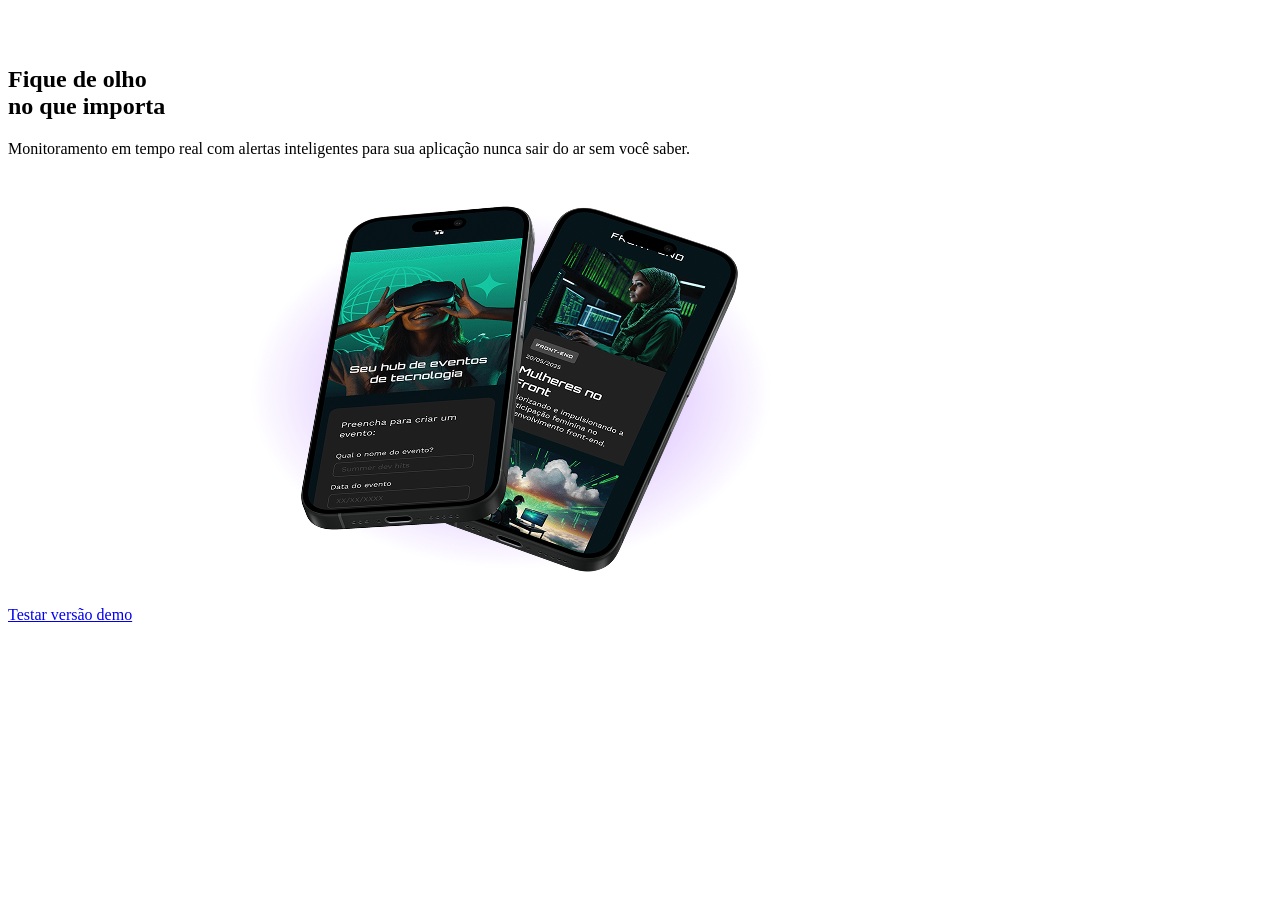
==== tecboard/index.html @ 1375136a "Estrutura HTML da index" ====
<!DOCTYPE html>
<html lang="pt-br">
<head>
    <meta charset="UTF-8">
    <meta name="viewport" content="width=device-width, initial-scale=1.0">
    <title>Tecboard</title>

    <link rel="icon" href="favicon-tecboard-roxo.svg" type="image/svg+xml">

</head>
<body>
    <header>
        <img 
        src="img/logo-tecboard-branco.png" 
        alt="Logo Tecboard na cor branca">
    </header>
    <main>
        <section>
            <h1>
                <span>Fique de olho</span>
                <br>no que importa
            </h1>
            <p>
                Monitoramento em tempo real com alertas inteligentes para sua aplicação nunca sair do ar sem você saber.
            </p>
            <a href="#">Testar versão demo</a>
            <img 
            src="img/celulares-sobrespostos-desktop.png" 
            alt="Dois celulares sobrepostos com a sombra roxa sob eles">
        </section>
    </main>    
</body>
</html>
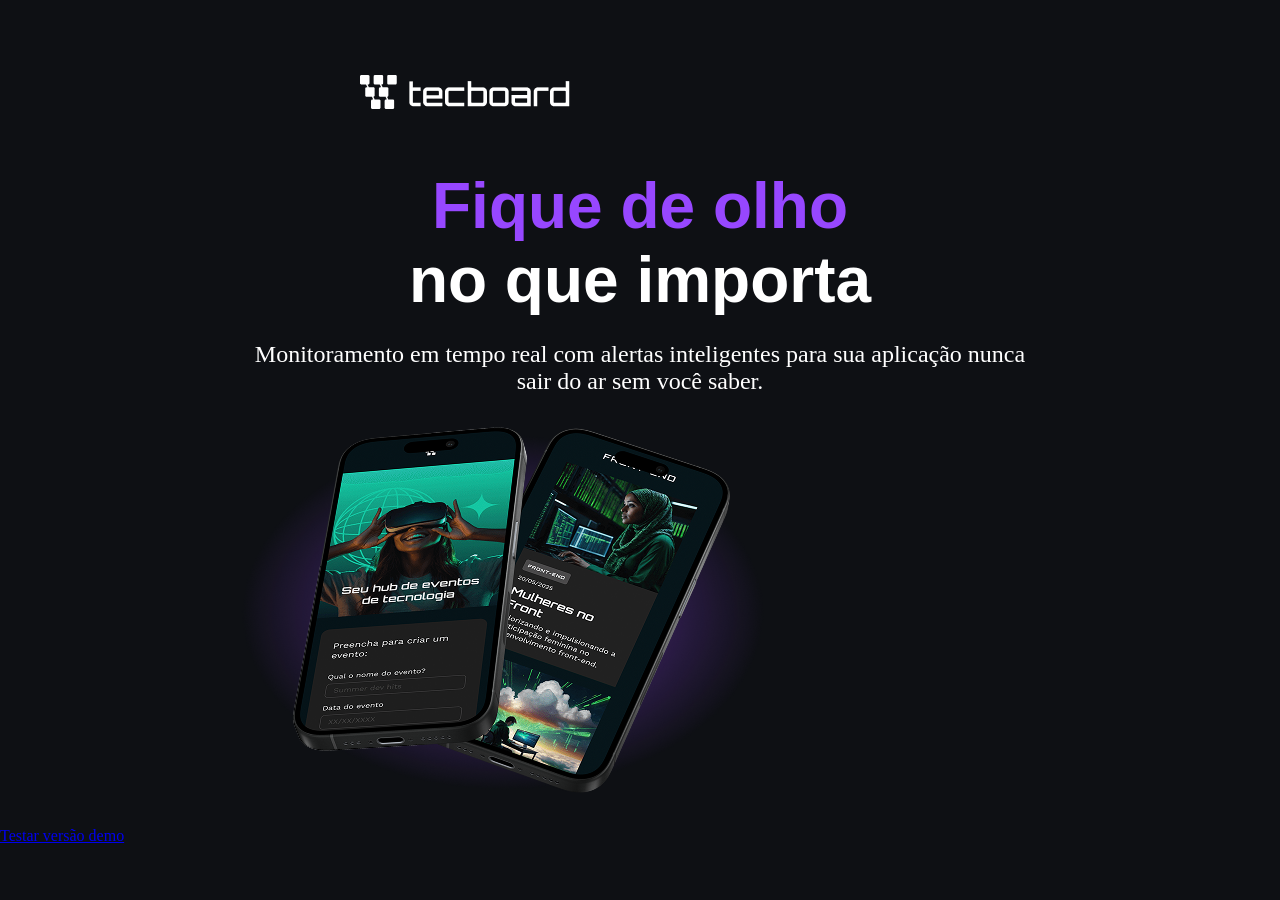
==== commit 5203463d: "Estilização da página - 1" ====
--- a/tecboard/index.html
+++ b/tecboard/index.html
@@ -6,6 +6,8 @@
     <title>Tecboard</title>
 
     <link rel="icon" href="favicon-tecboard-roxo.svg" type="image/svg+xml">
+
+    <link rel="stylesheet" href="css/style.css">
 
 </head>
 <body>
--- a/tecboard/css/style.css
+++ b/tecboard/css/style.css
@@ -0,0 +1,35 @@
+/*Reset*/
+* {
+    margin: 0;
+    padding: 0;
+}
+
+/*Estilos Desktop*/
+body {
+    background-color: #0e1014;
+    color: #fff;
+}
+
+header img {
+    display: block;
+    margin: 75px 0 0 360px;
+}
+
+h1 {
+    font-size: 64px;
+    font-family: Impact, Haettenschweiler, 'Arial Narrow Bold', sans-serif;
+    text-align: center;
+    margin-top: 60px;
+}
+
+h1 span {
+    color: #9747FF;
+}
+
+p {
+    font-family: Georgia, 'Times New Roman', Times, serif;
+    font-size: 24px;
+    text-align: center;
+    margin: 24px auto 0;
+    width: 792px;
+}
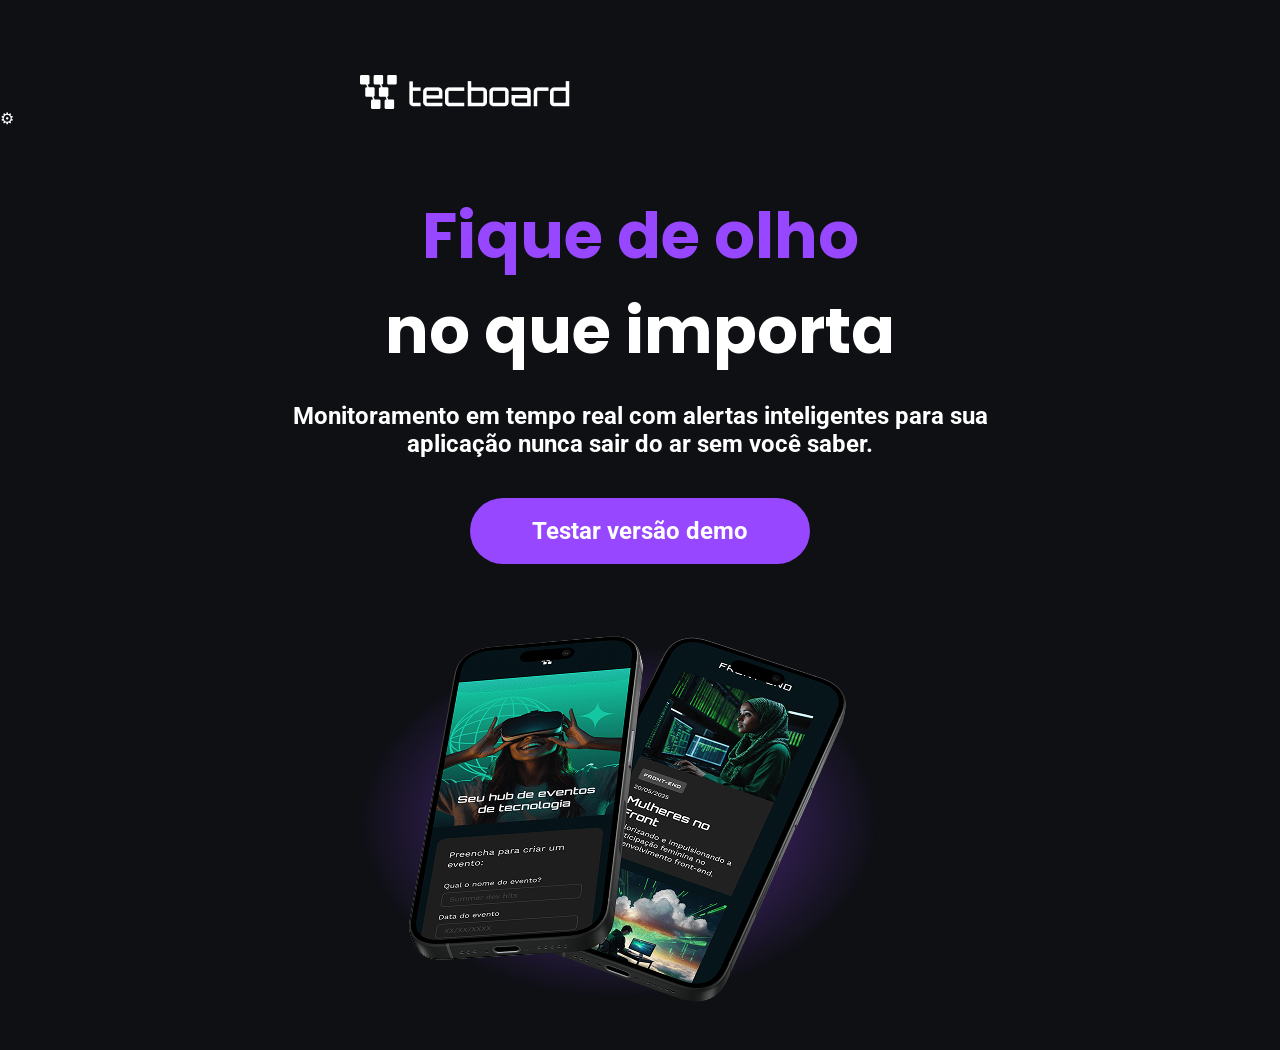
==== commit 92bf8f27: "Botão para alterar tema" ====
--- a/tecboard/index.html
+++ b/tecboard/index.html
@@ -13,8 +13,11 @@
 <body>
     <header>
         <img 
-        src="img/logo-tecboard-branco.png" 
-        alt="Logo Tecboard na cor branca">
+            src="img/logo-tecboard-branco.png" 
+            alt="Logo Tecboard na cor branca">
+
+        <span title="Trocar Tema">⚙</span>
+
     </header>
     <main>
         <section>
--- a/tecboard/css/style.css
+++ b/tecboard/css/style.css
@@ -1,3 +1,19 @@
+@font-face {
+    font-family: "Poppins";
+    src: url("../fonts/Poppins-Bold.ttf") format(truetype);
+    font-weight: 700;
+    font-style: normal;
+    font-display: swap;
+}
+
+@font-face {
+    font-family: "Roboto";
+    src: url("../fonts/Roboto-Bold.ttf") format(truetype);
+    font-weight: 400;
+    font-style: normal;
+    font-display: swap;
+}
+
 /*Reset*/
 * {
     margin: 0;
@@ -17,7 +33,7 @@
 
 h1 {
     font-size: 64px;
-    font-family: Impact, Haettenschweiler, 'Arial Narrow Bold', sans-serif;
+    font-family: "Poppins", sans-serif;
     text-align: center;
     margin-top: 60px;
 }
@@ -27,9 +43,74 @@
 }
 
 p {
-    font-family: Georgia, 'Times New Roman', Times, serif;
+    font-family: "Roboto", sans-serif;
     font-size: 24px;
     text-align: center;
     margin: 24px auto 0;
     width: 792px;
+}
+
+a {
+    color: #FFF;
+    font-family: "Roboto", sans-serif;
+    font-size: 24px;
+    text-decoration: none;
+    background-color: #9747FF;
+    width: 340px;
+    height: 66px;
+    display: block;
+    text-align: center;
+    line-height: 66px;
+    border-radius: 36px;
+    margin: 40px auto;   
+}
+
+a:hover{
+    background-color: #B233E8;
+    border: 2px solid #FFF;
+}
+
+section img{
+    display: block;
+    margin: 0 auto;
+    width: 792px;
+    height: 446px;  
+}
+
+@media(max-width: 768px){
+    p{
+        width: 648px;
+        font-size: 20px;
+    }
+    
+    header img{
+        margin: 65px 0 0 60px;
+    }
+}
+
+@media(max-width: 375px){
+    
+    header img{
+        margin: 32px 0 0 16px;
+    }
+
+    h1{
+        font-size: 40px;
+    }
+
+    p{
+        font-size:20px;
+        width:340px;
+    }
+
+    a{
+        font-size: 20px;
+        width: 251px;
+    }
+
+    section img{
+        width: 340px;
+        height: 230px;
+    }
+
 }
